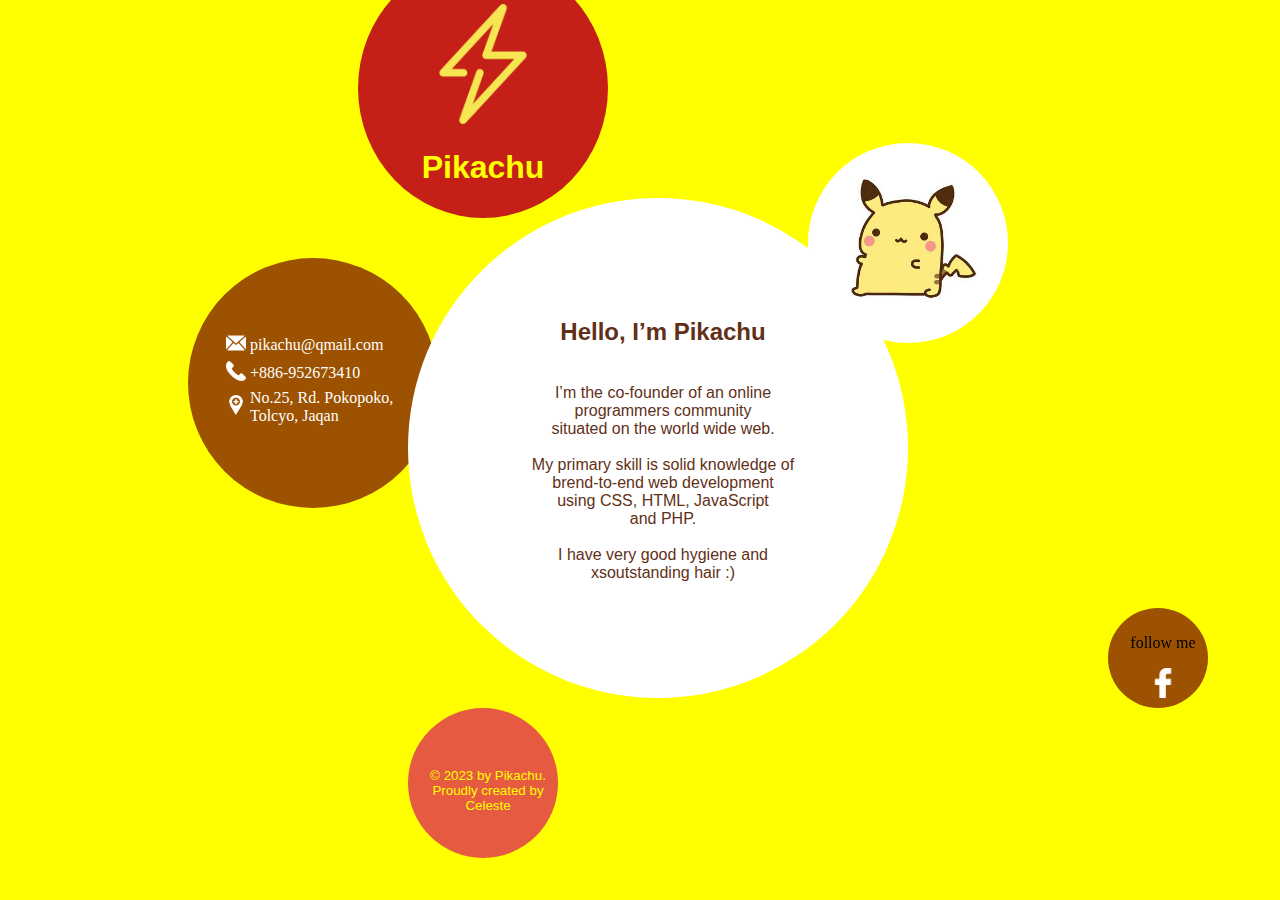
==== pikachu/258_position fot students.html @ 6d109078 "0814HW" ====
<!DOCTYPE html>
<html lang="en">

<head>
    <meta charset="UTF-8">
    <meta http-equiv="X-UA-Compatible" content="IE=7">
    <meta:renderer></meta:renderer>
    <meta name="viewport" content="width=device-width, user-scalable=no, initial-scale=1.0, maximum-scale=1.0, minimum-scale=1.0">
    <meta:author></meta:author>
    <meta name="keywords" content="Keyword 1,Keyword 2">
    <meta name="description" content="description">
    <link rel="shortcut icon" type="image/x-icon" href="favicon.ico">
    <link rel="apple-touch-icon" href="favicon.png">
    <link rel="stylesheet" type="text/css" href="pikachu.css">
    <title>Ben</title>
</head>

<body>
    <div class="wrap">
        <div class="circle1"><br><br>
            <img src="flash.png" width="120">
            <h1 class="title">
            Pikachu</h1>
        </div>
        <div class="circle2">
            <table><br><br><br><br>
                <tr>
                    <td><img src="mail.png" width="20"></td>
                    <td>pikachu@qmail.com</td>
                </tr>
                <tr>
                    <td><img src="tele.png" width="20"></td>
                    <td>+886-952673410</td>
                </tr>
                <tr>
                    <td><img src="ad.png" width="20"></td>
                    <td>No.25, Rd. Pokopoko,
                        <br> Tolcyo, Jaqan</td>
                </tr>
            </table>
        </div>
        <div class="circle3">
            <h2>Hello, I’m Pikachu</h2>
            <br> I’m the co-founder of an online
            <br>programmers community
            <br> situated on the world wide web.
            <br>
            <br> My primary skill is solid knowledge of 
            <br>brend-to-end web development
            <br> using CSS, HTML, JavaScript 
            <br>and PHP.
            <br>
            <br> I have very good hygiene and 
            <br>xsoutstanding hair :)
            <br>
            <br> ​ </div>
        <div class="circle4">
            <img src="pika2.jpg" width="130">
        </div>
        <div class="circle5">
            <p>follow me</p>
            <a href="https://www.facebook.com/pages/%E7%9A%AE%E5%8D%A1%E4%B8%98/104031079632855?fref=ts">
                <img src="fb.png" width="30"></a>
        </div>
        <div class="circle6">© 2023 by Pikachu.<br> 
            Proudly created by<br>
            Celeste</div>
    </div>
</body>

</html>
---- pikachu/pikachu.css ----
.circle1 {
  box-sizing: border-box;
   	width: 250px;
   	height: 260px;
   	background: #c52018;
   	border-radius: 50%;
   	position: absolute;
    margin-left: 350px;
    margin-top: -50px;
    padding: 10px;
    text-align: center;
    font-family: arial;
    color: yellow;
    }
                                            
    .circle2 {
    box-sizing: border-box;
    width: 250px;
    height: 250px;
    background-color: #9c5200;
    border-radius: 50%;
    position: absolute;
    margin-left: 180px;
    margin-top:250px;
    padding-left: 35px;
    color:white;
     }
        
    .circle3 {
		box-sizing:border-box;
		position: absolute;
		width: 500px;
       	height: 500px;
        background: white;
        border-radius: 50%;
        margin-top:190px;
        margin-left:400px;
        padding-top: 100px;
        padding-left: 10px;
        text-align: center;
        font-family: arial;
        color: #623018;
        }
    .circle4{
    	box-sizing:border-box;
    	position: absolute;
    	width: 200px;
    	height: 200px;
    	border-radius: 50%;
    	background-color: white;
    	margin-top:135px;
    	margin-left: 800px;
    	padding-top: 35px;
    	padding-left: 40px;
    }
    .circle5{
    	box-sizing:border-box;
    	position: fixed;
    	width: 100px;
    	height: 100px;
    	border-radius: 50%;
    	background-color: #9c5200;
    	margin-top: 600px;
    	margin-left: 1100px;
    	padding-top: 10px;
    	padding-left: 10px;
    	text-align: center;
    }
    .circle6{
    	box-sizing:border-box;
    	position: absolute;
    	width: 150px;
    	height: 150px;
    	border-radius: 50%;
    	background:#e65a41;
		color: yellow;
		margin-left: 400px;
		margin-top: 700px;
		font-family: arial;
		text-align: center;
		font-size: 10pt;
		padding-top: 60px;
		padding-left: 10px;
    }

body{
	background-color: yellow;
	position: absolute;
}
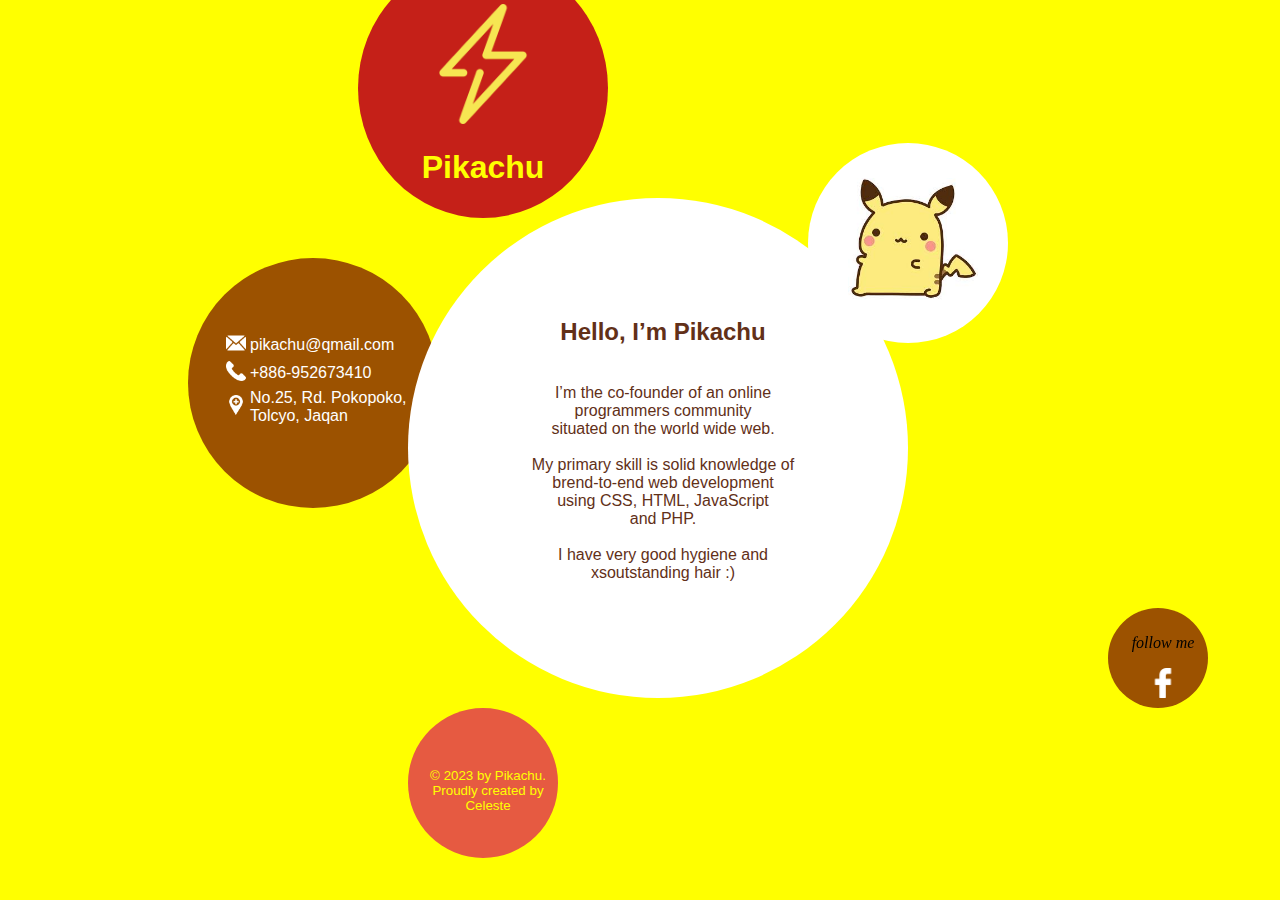
==== commit 79573130: "0818" ====
--- a/pikachu/258_position fot students.html
+++ b/pikachu/258_position fot students.html
@@ -17,13 +17,19 @@
 
 <body>
     <div class="wrap">
-        <div class="circle1"><br><br>
+        <div class="circle1">
+            <br>
+            <br>
             <img src="flash.png" width="120">
             <h1 class="title">
             Pikachu</h1>
         </div>
         <div class="circle2">
-            <table><br><br><br><br>
+            <table>
+                <br>
+                <br>
+                <br>
+                <br>
                 <tr>
                     <td><img src="mail.png" width="20"></td>
                     <td>pikachu@qmail.com</td>
@@ -45,12 +51,12 @@
             <br>programmers community
             <br> situated on the world wide web.
             <br>
-            <br> My primary skill is solid knowledge of 
+            <br> My primary skill is solid knowledge of
             <br>brend-to-end web development
-            <br> using CSS, HTML, JavaScript 
+            <br> using CSS, HTML, JavaScript
             <br>and PHP.
             <br>
-            <br> I have very good hygiene and 
+            <br> I have very good hygiene and
             <br>xsoutstanding hair :)
             <br>
             <br> ​ </div>
@@ -62,9 +68,10 @@
             <a href="https://www.facebook.com/pages/%E7%9A%AE%E5%8D%A1%E4%B8%98/104031079632855?fref=ts">
                 <img src="fb.png" width="30"></a>
         </div>
-        <div class="circle6">© 2023 by Pikachu.<br> 
-            Proudly created by<br>
-            Celeste</div>
+        <div class="circle6">© 2023 by Pikachu.
+            <br> Proudly created by
+            <br> Celeste
+        </div>
     </div>
 </body>
 
--- a/pikachu/pikachu.css
+++ b/pikachu/pikachu.css
@@ -1,21 +1,19 @@
-
-                                            
 .circle1 {
-  box-sizing: border-box;
-   	width: 250px;
-   	height: 260px;
-   	background: #c52018;
-   	border-radius: 50%;
-   	position: absolute;
+    box-sizing: border-box;
+    width: 250px;
+    height: 260px;
+    background: #c52018;
+    border-radius: 50%;
+    position: absolute;
     margin-left: 350px;
     margin-top: -50px;
     padding: 10px;
     text-align: center;
     font-family: arial;
     color: yellow;
-    }
-                                            
-    .circle2 {
+}
+
+.circle2 {
     box-sizing: border-box;
     width: 250px;
     height: 250px;
@@ -23,69 +21,74 @@
     border-radius: 50%;
     position: absolute;
     margin-left: 180px;
-    margin-top:250px;
+    margin-top: 250px;
     padding-left: 35px;
-    color:white;
-     }
-        
-    .circle3 {
-		box-sizing:border-box;
-		position: absolute;
-		width: 500px;
-       	height: 500px;
-        background: white;
-        border-radius: 50%;
-        margin-top:190px;
-        margin-left:400px;
-        padding-top: 100px;
-        padding-left: 10px;
-        text-align: center;
-        font-family: arial;
-        color: #623018;
-        }
-    .circle4{
-    	box-sizing:border-box;
-    	position: absolute;
-    	width: 200px;
-    	height: 200px;
-    	border-radius: 50%;
-    	background-color: white;
-    	margin-top:135px;
-    	margin-left: 800px;
-    	padding-top: 35px;
-    	padding-left: 40px;
-    }
-    .circle5{
-    	box-sizing:border-box;
-    	position: fixed;
-    	width: 100px;
-    	height: 100px;
-    	border-radius: 50%;
-    	background-color: #9c5200;
-    	margin-top: 600px;
-    	margin-left: 1100px;
-    	padding-top: 10px;
-    	padding-left: 10px;
-    	text-align: center;
-    }
-    .circle6{
-    	box-sizing:border-box;
-    	position: absolute;
-    	width: 150px;
-    	height: 150px;
-    	border-radius: 50%;
-    	background:#e65a41;
-		color: yellow;
-		margin-left: 400px;
-		margin-top: 700px;
-		font-family: arial;
-		text-align: center;
-		font-size: 10pt;
-		padding-top: 60px;
-		padding-left: 10px;
-    }
+    color: white;
+    font-family: arial;
+}
 
-body{
-	background-color: yellow;
-	position: absolute;
+.circle3 {
+    box-sizing: border-box;
+    position: absolute;
+    width: 500px;
+    height: 500px;
+    background: white;
+    border-radius: 50%;
+    margin-top: 190px;
+    margin-left: 400px;
+    padding-top: 100px;
+    padding-left: 10px;
+    text-align: center;
+    font-family: arial;
+    color: #623018;
 }
+
+.circle4 {
+    box-sizing: border-box;
+    position: absolute;
+    width: 200px;
+    height: 200px;
+    border-radius: 50%;
+    background-color: white;
+    margin-top: 135px;
+    margin-left: 800px;
+    padding-top: 35px;
+    padding-left: 40px;
+}
+
+.circle5 {
+    box-sizing: border-box;
+    position: fixed;
+    width: 100px;
+    height: 100px;
+    border-radius: 50%;
+    background-color: #9c5200;
+    margin-top: 600px;
+    margin-left: 1100px;
+    padding-top: 10px;
+    padding-left: 10px;
+    text-align: center;
+    font-style: italic;
+}
+
+.circle6 {
+    box-sizing: border-box;
+    position: absolute;
+    width: 150px;
+    height: 150px;
+    border-radius: 50%;
+    background: #e65a41;
+    color: yellow;
+    margin-left: 400px;
+    margin-top: 700px;
+    font-family: arial;
+    text-align: center;
+    font-size: 10pt;
+    padding-top: 60px;
+    padding-left: 10px;
+}
+
+body {
+    background-color: yellow;
+    position: absolute;
+}
